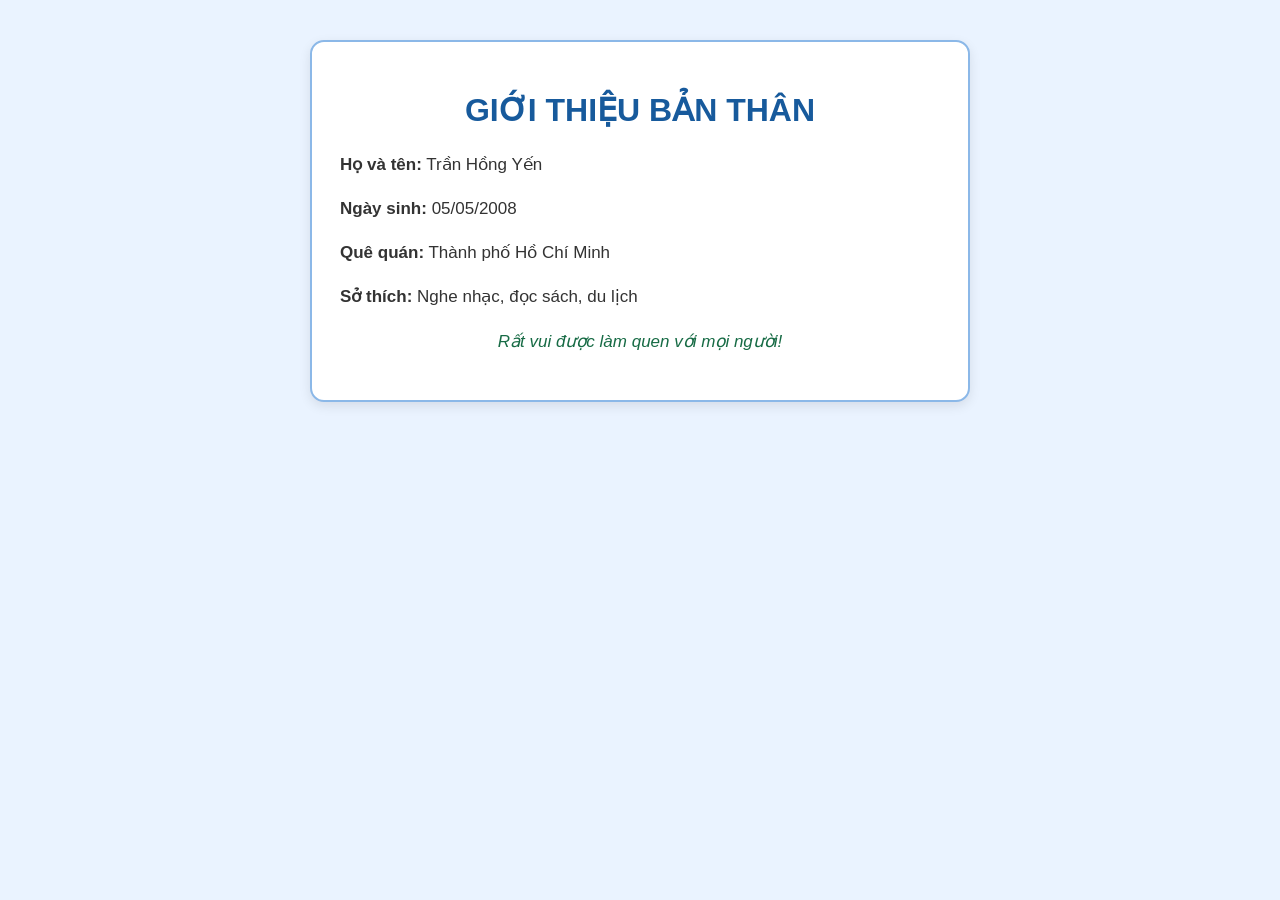
==== index.html @ 6741986d "Add files via upload" ====
<!DOCTYPE html>
<html lang="vi">
<head>
  <meta charset="UTF-8">
  <meta name="viewport" content="width=device-width, initial-scale=1.0">
  <title>Giới thiệu bản thân</title>
  <link rel="stylesheet" href="style.css">
</head>
<body>
  <main class="card">
    <h1>GIỚI THIỆU BẢN THÂN</h1>
    <p><strong>Họ và tên:</strong> Trần Hồng Yến</p>
    <p><strong>Ngày sinh:</strong> 05/05/2008</p>
    <p><strong>Quê quán:</strong> Thành phố Hồ Chí Minh</p>
    <p><strong>Sở thích:</strong> Nghe nhạc, đọc sách, du lịch</p>
    <p class="message">Rất vui được làm quen với mọi người!</p>
  </main>
</body>
</html>
---- style.css ----
body {
  font-family: Arial, sans-serif;
  background-color: #eaf3ff;
  margin: 0;
  padding: 40px 16px;
}
.card {
  max-width: 600px;
  margin: auto;
  padding: 28px;
  background-color: white;
  border: 2px solid #8bb8e8;
  border-radius: 14px;
  box-shadow: 0 4px 12px #00000018;
}
h1 { color: #175a9c; text-align: center; }
p { font-size: 17px; line-height: 1.6; color: #333; }
.message { color: #176b45; font-style: italic; text-align: center; }
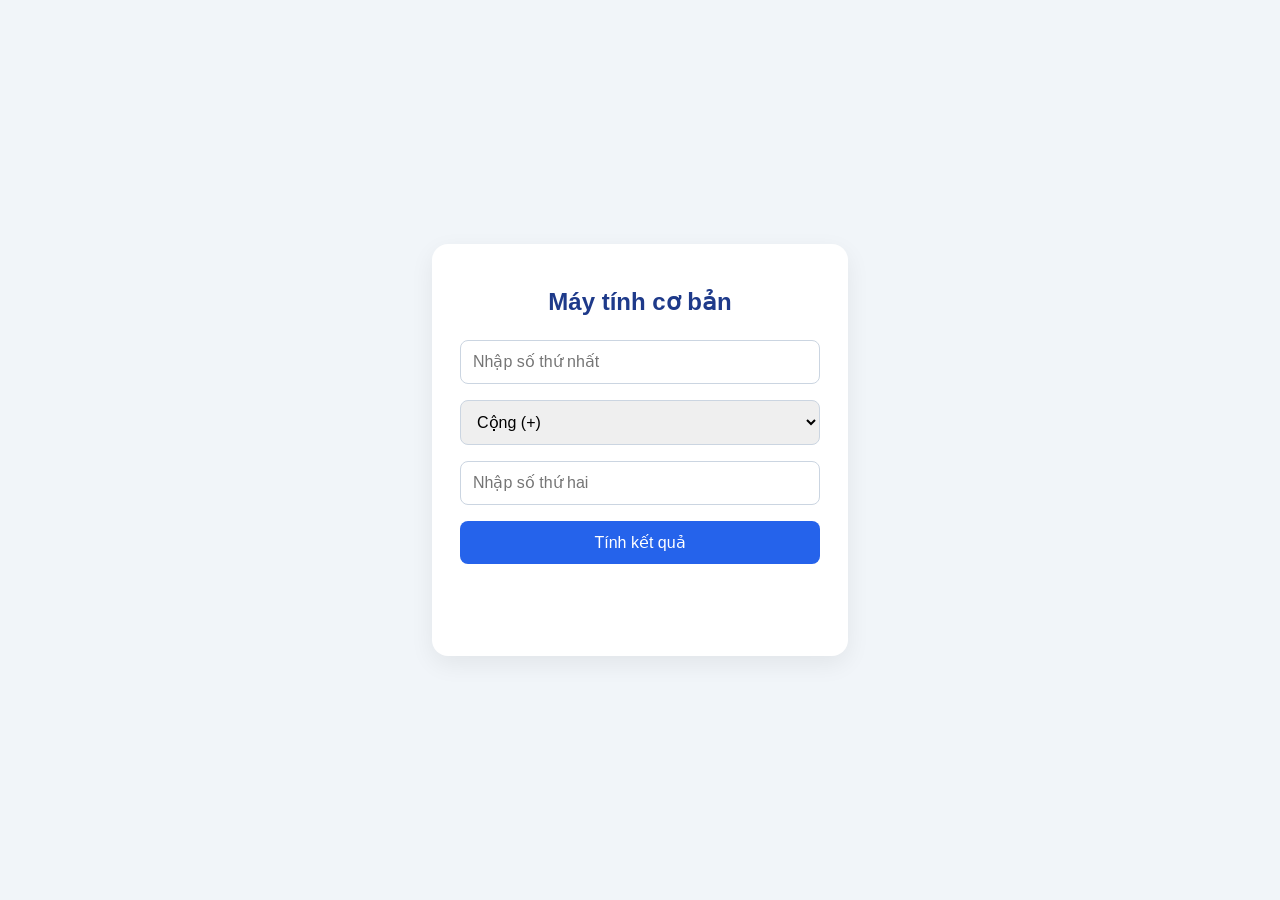
==== commit 168bd697: "Add files via upload" ====
--- a/index.html
+++ b/index.html
@@ -1,19 +1,27 @@
 <!DOCTYPE html>
 <html lang="vi">
 <head>
-  <meta charset="UTF-8">
-  <meta name="viewport" content="width=device-width, initial-scale=1.0">
-  <title>Giới thiệu bản thân</title>
-  <link rel="stylesheet" href="style.css">
-</head>
-<body>
-  <main class="card">
-    <h1>GIỚI THIỆU BẢN THÂN</h1>
-    <p><strong>Họ và tên:</strong> Trần Hồng Yến</p>
-    <p><strong>Ngày sinh:</strong> 05/05/2008</p>
-    <p><strong>Quê quán:</strong> Thành phố Hồ Chí Minh</p>
-    <p><strong>Sở thích:</strong> Nghe nhạc, đọc sách, du lịch</p>
-    <p class="message">Rất vui được làm quen với mọi người!</p>
-  </main>
-</body>
-</html>+<meta charset="UTF-8"><meta name="viewport" content="width=device-width, initial-scale=1.0">
+<title>Máy tính cơ bản</title>
+<style>
+body{font-family:Arial,sans-serif;background:#f1f5f9;display:grid;place-items:center;min-height:100vh;margin:0}
+main{background:white;padding:28px;border-radius:16px;box-shadow:0 8px 25px #0001;width:min(360px,85vw)}
+h1{font-size:24px;text-align:center;color:#1e3a8a}
+input,select,button{box-sizing:border-box;width:100%;padding:12px;margin:8px 0;border:1px solid #cbd5e1;border-radius:8px;font-size:16px}
+button{background:#2563eb;color:white;border:0;cursor:pointer}#result{font-weight:bold;text-align:center;color:#166534;min-height:24px}
+</style></head><body><main>
+<h1>Máy tính cơ bản</h1>
+<input id="a" type="number" placeholder="Nhập số thứ nhất">
+<select id="op"><option value="+">Cộng (+)</option><option value="-">Trừ (−)</option><option value="*">Nhân (×)</option><option value="/">Chia (÷)</option></select>
+<input id="b" type="number" placeholder="Nhập số thứ hai">
+<button onclick="calculate()">Tính kết quả</button><p id="result"></p>
+</main><script>
+function calculate(){
+ const a=Number(document.getElementById('a').value), b=Number(document.getElementById('b').value);
+ const op=document.getElementById('op').value; let result;
+ if(document.getElementById('a').value===''||document.getElementById('b').value===''){result='Vui lòng nhập đủ hai số.'}
+ else if(op==='/'&&b===0){result='Không thể chia cho 0.'}
+ else {switch(op){case '+':result=a+b;break;case '-':result=a-b;break;case '*':result=a*b;break;case '/':result=a/b;break;}}
+ document.getElementById('result').textContent='Kết quả: '+result;
+}
+</script></body></html>
